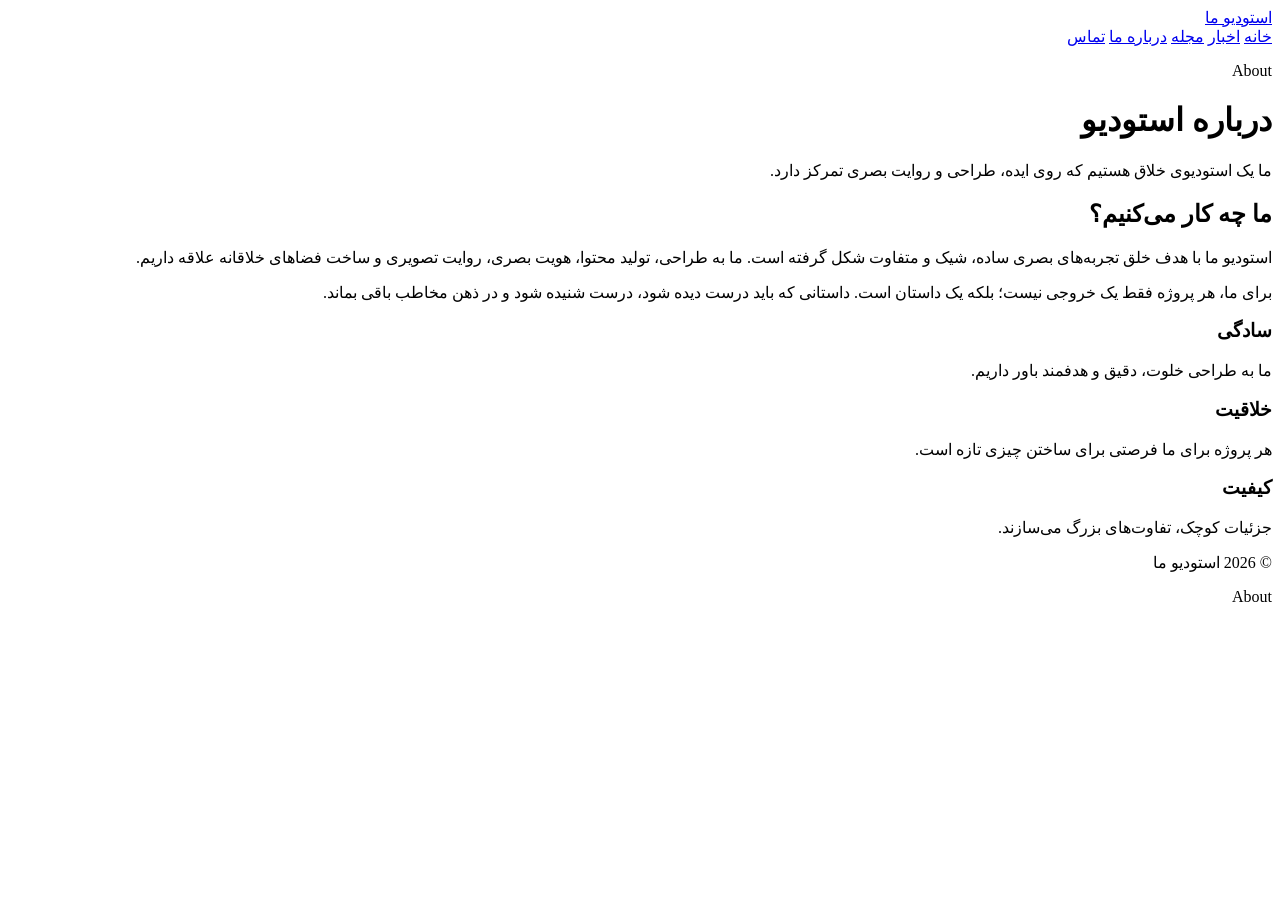
==== about.html @ f5fba6f6 "Create about.html" ====
<!DOCTYPE html>
<html lang="fa" dir="rtl">
<head>
  <meta charset="UTF-8">
  <meta name="viewport" content="width=device-width, initial-scale=1.0">
  <title>درباره ما | استودیو ما</title>
  <link rel="stylesheet" href="style.css">
</head>
<body>

  <header class="site-header">
    <div class="container nav">
      <a href="index.html" class="logo">استودیو ما</a>

      <nav>
        <a href="index.html">خانه</a>
        <a href="news.html">اخبار</a>
        <a href="magazine.html">مجله</a>
        <a href="about.html">درباره ما</a>
        <a href="contact.html">تماس</a>
      </nav>
    </div>
  </header>

  <main class="container page">
    <div class="page-title">
      <p class="eyebrow">About</p>
      <h1>درباره استودیو</h1>
      <p>ما یک استودیوی خلاق هستیم که روی ایده، طراحی و روایت بصری تمرکز دارد.</p>
    </div>

    <section class="about-box">
      <h2>ما چه کار می‌کنیم؟</h2>
      <p>
        استودیو ما با هدف خلق تجربه‌های بصری ساده، شیک و متفاوت شکل گرفته است.
        ما به طراحی، تولید محتوا، هویت بصری، روایت تصویری و ساخت فضاهای خلاقانه علاقه داریم.
      </p>

      <p>
        برای ما، هر پروژه فقط یک خروجی نیست؛ بلکه یک داستان است.
        داستانی که باید درست دیده شود، درست شنیده شود و در ذهن مخاطب باقی بماند.
      </p>
    </section>

    <section class="values">
      <div>
        <h3>سادگی</h3>
        <p>ما به طراحی خلوت، دقیق و هدفمند باور داریم.</p>
      </div>

      <div>
        <h3>خلاقیت</h3>
        <p>هر پروژه برای ما فرصتی برای ساختن چیزی تازه است.</p>
      </div>

      <div>
        <h3>کیفیت</h3>
        <p>جزئیات کوچک، تفاوت‌های بزرگ می‌سازند.</p>
      </div>
    </section>
  </main>

  <footer>
    <div class="container footer-content">
      <p>© 2026 استودیو ما</p>
      <p>About</p>
    </div>
  </footer>

</body>
</html>
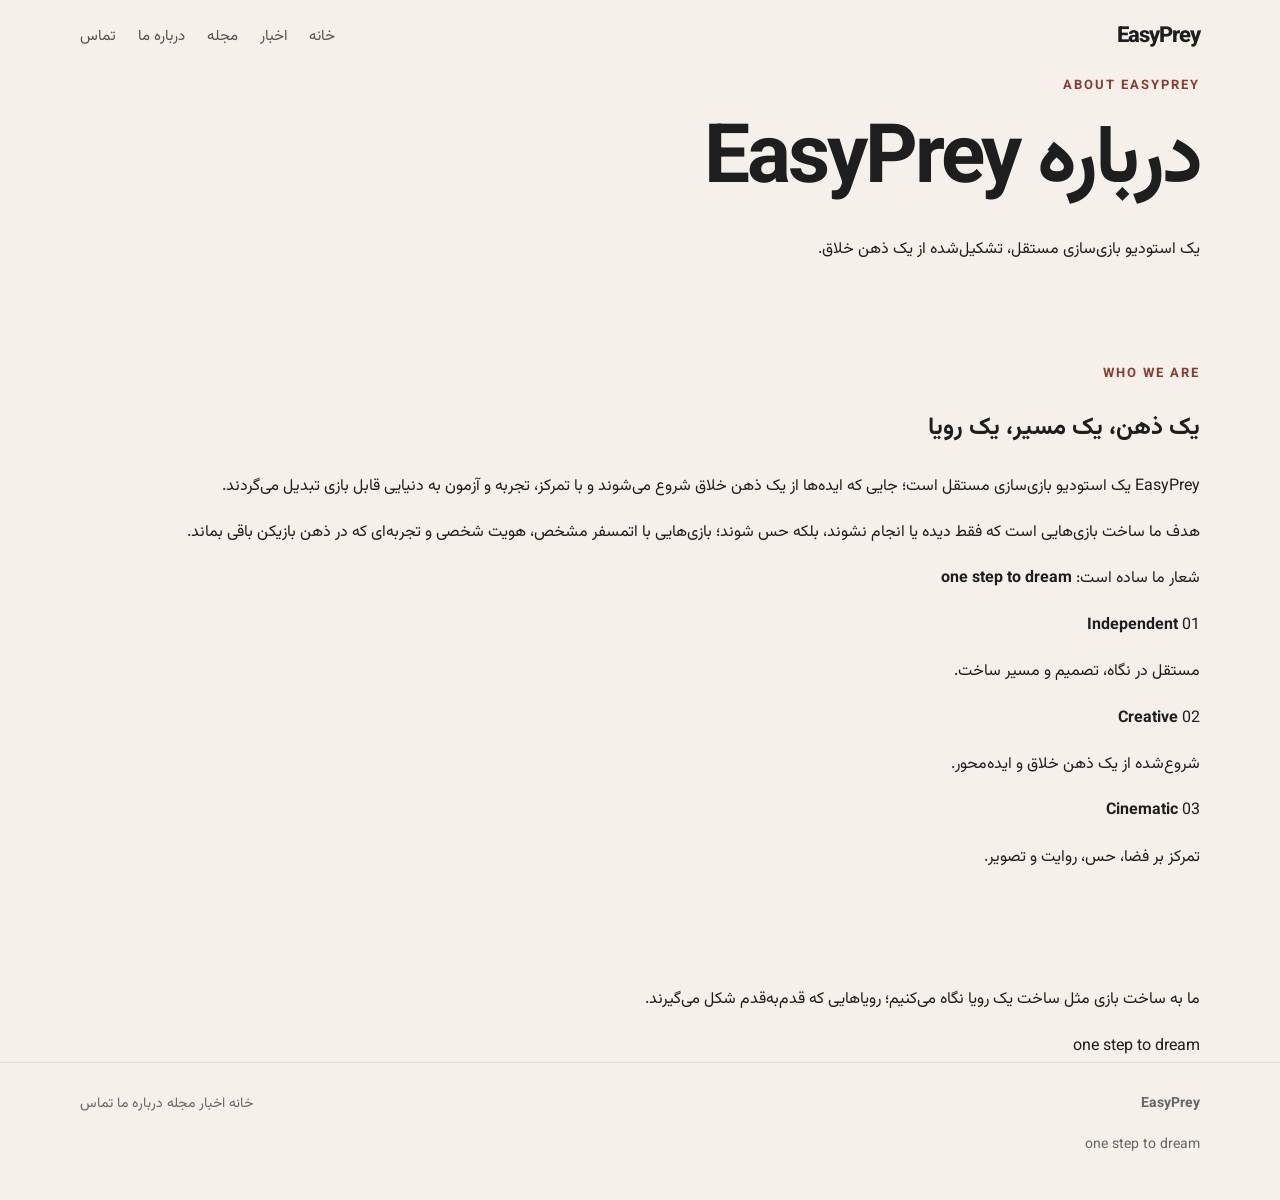
==== commit 866bbfac: "Update about.html" ====
--- a/about.html
+++ b/about.html
@@ -1,69 +1,109 @@
 <!DOCTYPE html>
 <html lang="fa" dir="rtl">
 <head>
-  <meta charset="UTF-8">
-  <meta name="viewport" content="width=device-width, initial-scale=1.0">
-  <title>درباره ما | استودیو ما</title>
-  <link rel="stylesheet" href="style.css">
+  <meta charset="UTF-8" />
+  <meta name="viewport" content="width=device-width, initial-scale=1.0" />
+  <title>درباره ما | EasyPrey</title>
+  <link rel="stylesheet" href="style.css" />
 </head>
 <body>
 
-  <header class="site-header">
+  <div class="site-bg"></div>
+
+  <header class="header">
     <div class="container nav">
-      <a href="index.html" class="logo">استودیو ما</a>
+      <a href="index.html" class="logo">
+        <span class="logo-mark"></span>
+        <span>EasyPrey</span>
+      </a>
 
-      <nav>
+      <nav class="menu">
+        <a href="index.html">خانه</a>
+        <a href="news.html">اخبار</a>
+        <a href="magazine.html">مجله</a>
+        <a href="about.html" class="active">درباره ما</a>
+        <a href="contact.html">تماس</a>
+      </nav>
+    </div>
+  </header>
+
+  <main>
+
+    <section class="page-hero">
+      <div class="container">
+        <p class="eyebrow">About EasyPrey</p>
+        <h1>درباره EasyPrey</h1>
+        <p>
+          یک استودیو بازی‌سازی مستقل، تشکیل‌شده از یک ذهن خلاق.
+        </p>
+      </div>
+    </section>
+
+    <section class="section">
+      <div class="container about-layout">
+
+        <div class="about-text">
+          <p class="eyebrow">Who We Are</p>
+          <h2>یک ذهن، یک مسیر، یک رویا</h2>
+          <p>
+            EasyPrey یک استودیو بازی‌سازی مستقل است؛ جایی که ایده‌ها از یک ذهن خلاق شروع می‌شوند و با تمرکز، تجربه و آزمون به دنیایی قابل بازی تبدیل می‌گردند.
+          </p>
+          <p>
+            هدف ما ساخت بازی‌هایی است که فقط دیده یا انجام نشوند، بلکه حس شوند؛ بازی‌هایی با اتمسفر مشخص، هویت شخصی و تجربه‌ای که در ذهن بازیکن باقی بماند.
+          </p>
+          <p>
+            شعار ما ساده است:
+            <strong>one step to dream</strong>
+          </p>
+        </div>
+
+        <div class="about-panel">
+          <div>
+            <span>01</span>
+            <strong>Independent</strong>
+            <p>مستقل در نگاه، تصمیم و مسیر ساخت.</p>
+          </div>
+
+          <div>
+            <span>02</span>
+            <strong>Creative</strong>
+            <p>شروع‌شده از یک ذهن خلاق و ایده‌محور.</p>
+          </div>
+
+          <div>
+            <span>03</span>
+            <strong>Cinematic</strong>
+            <p>تمرکز بر فضا، حس، روایت و تصویر.</p>
+          </div>
+        </div>
+
+      </div>
+    </section>
+
+    <section class="manifest">
+      <div class="container">
+        <p>
+          ما به ساخت بازی مثل ساخت یک رویا نگاه می‌کنیم؛ رویاهایی که قدم‌به‌قدم شکل می‌گیرند.
+        </p>
+        <span>one step to dream</span>
+      </div>
+    </section>
+
+  </main>
+
+  <footer class="footer">
+    <div class="container footer-content">
+      <div>
+        <strong>EasyPrey</strong>
+        <p>one step to dream</p>
+      </div>
+      <div class="footer-links">
         <a href="index.html">خانه</a>
         <a href="news.html">اخبار</a>
         <a href="magazine.html">مجله</a>
         <a href="about.html">درباره ما</a>
         <a href="contact.html">تماس</a>
-      </nav>
-    </div>
-  </header>
-
-  <main class="container page">
-    <div class="page-title">
-      <p class="eyebrow">About</p>
-      <h1>درباره استودیو</h1>
-      <p>ما یک استودیوی خلاق هستیم که روی ایده، طراحی و روایت بصری تمرکز دارد.</p>
-    </div>
-
-    <section class="about-box">
-      <h2>ما چه کار می‌کنیم؟</h2>
-      <p>
-        استودیو ما با هدف خلق تجربه‌های بصری ساده، شیک و متفاوت شکل گرفته است.
-        ما به طراحی، تولید محتوا، هویت بصری، روایت تصویری و ساخت فضاهای خلاقانه علاقه داریم.
-      </p>
-
-      <p>
-        برای ما، هر پروژه فقط یک خروجی نیست؛ بلکه یک داستان است.
-        داستانی که باید درست دیده شود، درست شنیده شود و در ذهن مخاطب باقی بماند.
-      </p>
-    </section>
-
-    <section class="values">
-      <div>
-        <h3>سادگی</h3>
-        <p>ما به طراحی خلوت، دقیق و هدفمند باور داریم.</p>
       </div>
-
-      <div>
-        <h3>خلاقیت</h3>
-        <p>هر پروژه برای ما فرصتی برای ساختن چیزی تازه است.</p>
-      </div>
-
-      <div>
-        <h3>کیفیت</h3>
-        <p>جزئیات کوچک، تفاوت‌های بزرگ می‌سازند.</p>
-      </div>
-    </section>
-  </main>
-
-  <footer>
-    <div class="container footer-content">
-      <p>© 2026 استودیو ما</p>
-      <p>About</p>
     </div>
   </footer>
 
--- a/style.css
+++ b/style.css
@@ -0,0 +1,345 @@
+@import url('https://fonts.googleapis.com/css2?family=Vazirmatn:wght@300;400;500;700;800&display=swap');
+
+* {
+  box-sizing: border-box;
+}
+
+body {
+  margin: 0;
+  font-family: 'Vazirmatn', sans-serif;
+  background: #f5f1ea;
+  color: #1e1e1e;
+  line-height: 1.9;
+}
+
+a {
+  color: inherit;
+  text-decoration: none;
+}
+
+.container {
+  width: min(1120px, 90%);
+  margin: 0 auto;
+}
+
+.site-header {
+  position: sticky;
+  top: 0;
+  z-index: 10;
+  background: rgba(245, 241, 234, 0.88);
+  backdrop-filter: blur(14px);
+  border-bottom: 1px solid rgba(0, 0, 0, 0.08);
+}
+
+.nav {
+  height: 74px;
+  display: flex;
+  align-items: center;
+  justify-content: space-between;
+}
+
+.logo {
+  font-weight: 800;
+  font-size: 22px;
+  letter-spacing: -1px;
+}
+
+nav {
+  display: flex;
+  gap: 22px;
+  font-size: 15px;
+}
+
+nav a {
+  opacity: 0.75;
+  transition: 0.25s;
+}
+
+nav a:hover {
+  opacity: 1;
+  color: #8b3a2f;
+}
+
+.hero {
+  min-height: 76vh;
+  display: flex;
+  align-items: center;
+  background:
+    radial-gradient(circle at top left, rgba(139, 58, 47, 0.22), transparent 35%),
+    radial-gradient(circle at bottom right, rgba(20, 44, 62, 0.18), transparent 35%);
+}
+
+.hero-content {
+  max-width: 820px;
+}
+
+.eyebrow {
+  margin: 0 0 12px;
+  color: #8b3a2f;
+  font-weight: 700;
+  letter-spacing: 2px;
+  text-transform: uppercase;
+  font-size: 13px;
+}
+
+h1 {
+  font-size: clamp(42px, 7vw, 82px);
+  line-height: 1.25;
+  margin: 0 0 22px;
+  letter-spacing: -3px;
+}
+
+.hero p {
+  font-size: 19px;
+  max-width: 720px;
+  color: #444;
+}
+
+.hero-actions {
+  display: flex;
+  gap: 14px;
+  margin-top: 32px;
+  flex-wrap: wrap;
+}
+
+.btn {
+  padding: 13px 22px;
+  border-radius: 999px;
+  font-weight: 700;
+  transition: 0.25s;
+}
+
+.btn.primary {
+  background: #1e1e1e;
+  color: #fff;
+}
+
+.btn.primary:hover {
+  background: #8b3a2f;
+}
+
+.btn.secondary {
+  border: 1px solid #1e1e1e;
+}
+
+.btn.secondary:hover {
+  background: #1e1e1e;
+  color: #fff;
+}
+
+.section {
+  padding: 80px 0;
+}
+
+.section-title {
+  margin-bottom: 30px;
+}
+
+.section-title h2 {
+  font-size: 36px;
+  margin: 0;
+}
+
+.section-title p {
+  color: #666;
+  margin: 4px 0 0;
+}
+
+.grid {
+  display: grid;
+  grid-template-columns: repeat(3, 1fr);
+  gap: 22px;
+}
+
+.card {
+  background: #fffaf2;
+  border: 1px solid rgba(0, 0, 0, 0.08);
+  border-radius: 28px;
+  padding: 28px;
+  min-height: 260px;
+  transition: 0.25s;
+}
+
+.card:hover {
+  transform: translateY(-6px);
+  box-shadow: 0 24px 50px rgba(0, 0, 0, 0.08);
+}
+
+.card span {
+  display: inline-block;
+  color: #8b3a2f;
+  font-size: 13px;
+  font-weight: 700;
+  margin-bottom: 18px;
+}
+
+.card h3 {
+  font-size: 24px;
+  line-height: 1.5;
+  margin: 0 0 12px;
+}
+
+.card p {
+  color: #555;
+  margin-bottom: 20px;
+}
+
+.card a {
+  font-weight: 700;
+  color: #8b3a2f;
+}
+
+.page {
+  padding: 70px 0 100px;
+}
+
+.page-title {
+  max-width: 760px;
+  margin-bottom: 45px;
+}
+
+.page-title h1 {
+  font-size: clamp(42px, 6vw, 72px);
+  margin-bottom: 12px;
+}
+
+.page-title p {
+  color: #555;
+  font-size: 18px;
+}
+
+.list {
+  display: grid;
+  gap: 20px;
+}
+
+.post {
+  background: #fffaf2;
+  border-radius: 26px;
+  padding: 30px;
+  border: 1px solid rgba(0, 0, 0, 0.08);
+}
+
+.post .date {
+  color: #8b3a2f;
+  font-weight: 700;
+  font-size: 14px;
+  margin-bottom: 10px;
+}
+
+.post h2 {
+  margin: 0 0 10px;
+  font-size: 28px;
+}
+
+.post p {
+  color: #555;
+  margin: 0;
+}
+
+.magazine-grid .large-card {
+  min-height: 340px;
+}
+
+.about-box,
+.contact-box {
+  background: #fffaf2;
+  border-radius: 32px;
+  padding: 36px;
+  border: 1px solid rgba(0, 0, 0, 0.08);
+}
+
+.about-box h2,
+.contact-box h2 {
+  font-size: 32px;
+  margin-top: 0;
+}
+
+.about-box p,
+.contact-box p {
+  color: #555;
+}
+
+.values {
+  display: grid;
+  grid-template-columns: repeat(3, 1fr);
+  gap: 18px;
+  margin-top: 22px;
+}
+
+.values div,
+.note {
+  background: #1e1e1e;
+  color: #fff;
+  border-radius: 26px;
+  padding: 26px;
+}
+
+.values h3,
+.note h3 {
+  margin-top: 0;
+}
+
+.values p,
+.note p {
+  color: rgba(255, 255, 255, 0.72);
+}
+
+.contact-box {
+  display: grid;
+  grid-template-columns: 1fr 1fr;
+  gap: 24px;
+}
+
+.contact-box a {
+  color: #8b3a2f;
+  font-weight: 700;
+}
+
+footer {
+  border-top: 1px solid rgba(0, 0, 0, 0.08);
+  padding: 28px 0;
+}
+
+.footer-content {
+  display: flex;
+  justify-content: space-between;
+  gap: 20px;
+  color: #666;
+  font-size: 14px;
+}
+
+@media (max-width: 800px) {
+  .nav {
+    height: auto;
+    padding: 18px 0;
+    flex-direction: column;
+    gap: 12px;
+  }
+
+  nav {
+    flex-wrap: wrap;
+    justify-content: center;
+    gap: 12px;
+  }
+
+  .hero {
+    min-height: auto;
+    padding: 80px 0;
+  }
+
+  h1 {
+    letter-spacing: -1px;
+  }
+
+  .grid,
+  .values,
+  .contact-box {
+    grid-template-columns: 1fr;
+  }
+
+  .footer-content {
+    flex-direction: column;
+    text-align: center;
+  }
+}
